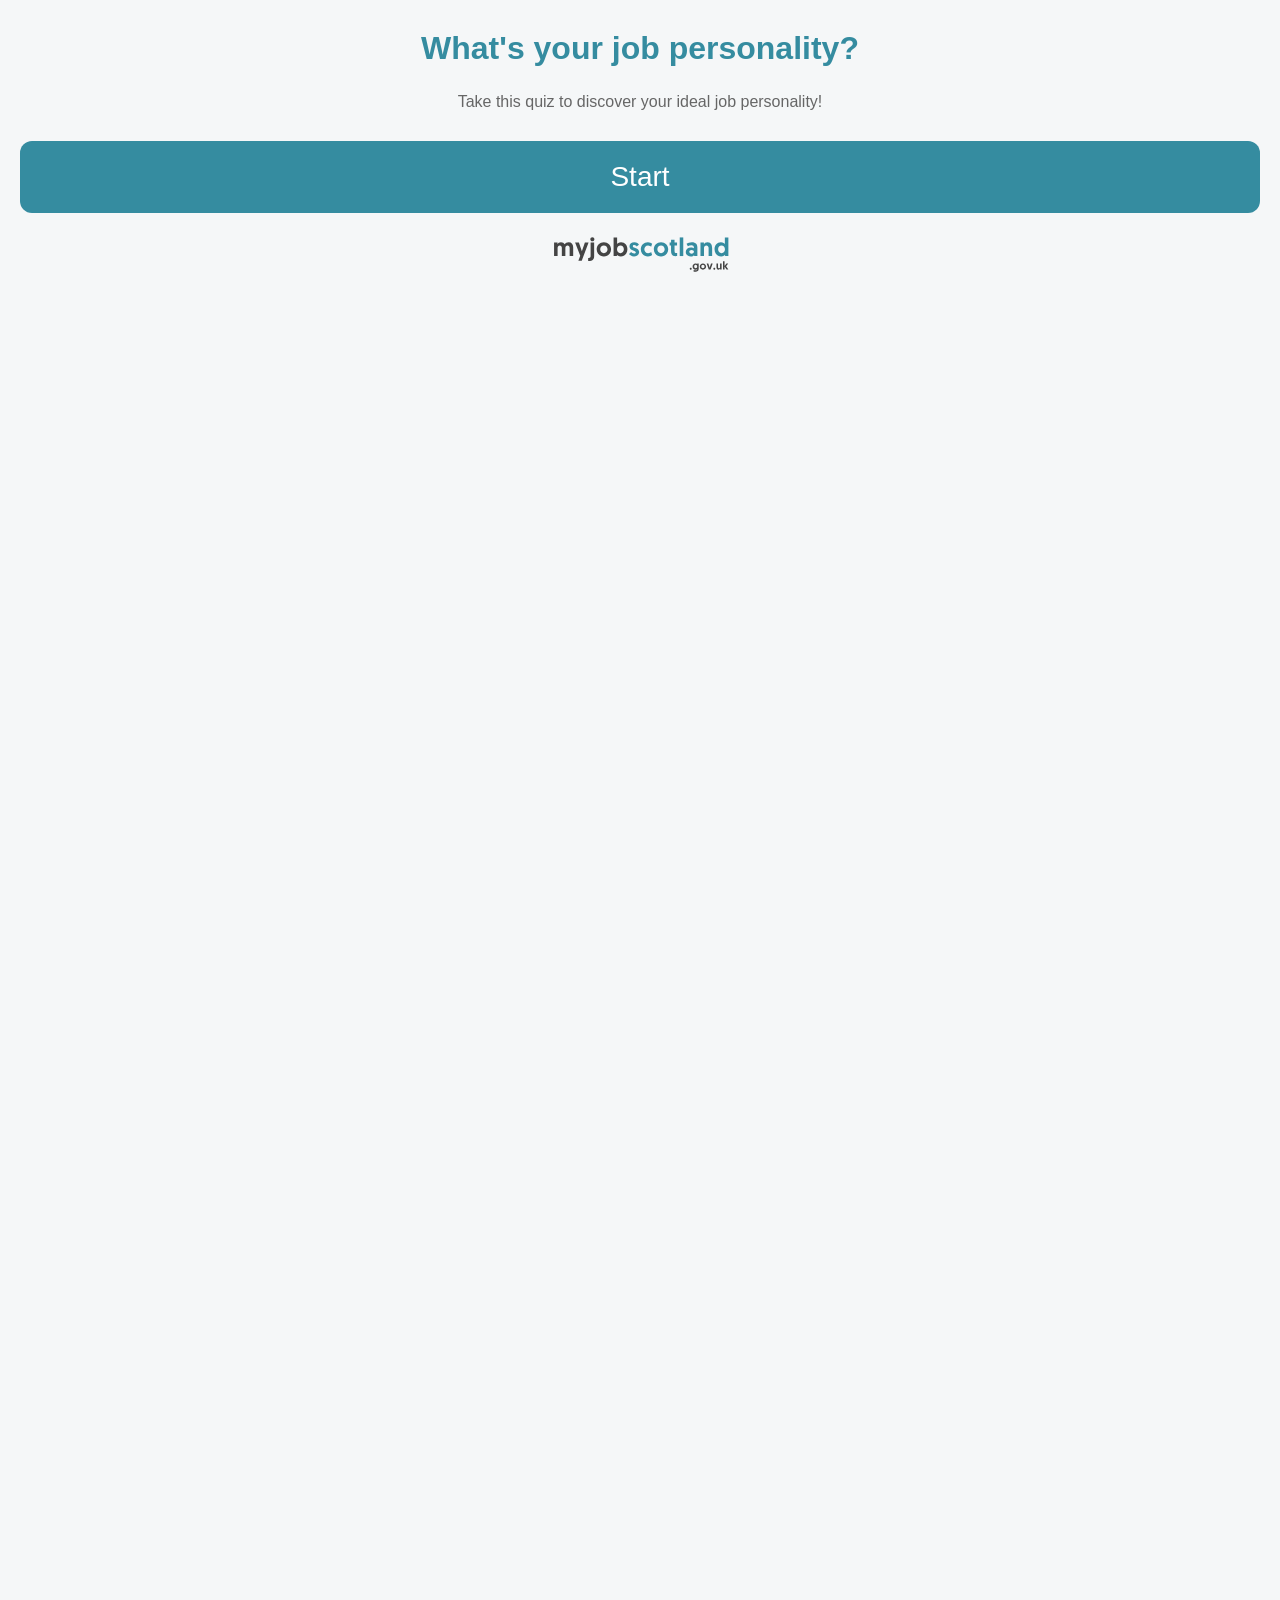
==== index.htm @ 9bcea046 "Update index.htm" ====
<!DOCTYPE html>
<html lang="en">
<head>
<meta charset="UTF-8">
<title>What's your job personality?</title>
<link rel="stylesheet" href="styles.css">
</head>

<body>

<div id="app">

  <!-- Start Screen -->
  <div id="startScreen" class="screen active">
    <h1>What's your job personality?</h1>
    <p class="description">Take this quiz to discover your ideal job personality!</p>
    <button class="bigButton" onclick="startQuiz()">Start</button>
    <!-- Logo at bottom -->
    <img src="images/myjobscotland-logo.svg" class="footerLogo" alt="myjobscotland Logo">
  </div>

  <!-- Question Screen -->
  <div id="questionScreen" class="screen">
    <div class="contentContainer">

      <div class="questionCard">
        <h2 id="questionText"></h2>

        <!-- Progress Bar -->
        <div id="progressContainer">
          <div id="progressBar"></div>
        </div>
        <div id="progress"></div>

        <!-- Answer buttons -->
        <div id="answers"></div>
      </div>

    </div>

    <!-- Logo at bottom -->
    <img src="images/myjobscotland-logo.svg" class="footerLogo" alt="myjobscotland Logo">
  </div>

  <!-- Loading Screen -->
  <div id="loadingScreen" class="screen">
    <h2>Calculating your result...</h2>
    <div class="spinner"></div>
    <!-- Logo at bottom -->
    <img src="images/myjobscotland-logo.svg" class="footerLogo" alt="myjobscotland Logo">
  </div>

<!-- Result Screen -->
<div id="resultScreen" class="screen">
  <div class="resultCard">
    <h2 id="resultTitle">Your job personality is:</h2>
    <img id="resultGif" src="" alt="Result GIF">
    <p class="instruction">
      Please pick up your information card for your personality type and then you can make your own mini figurine
    </p>
  </div>

  <!-- Restart button at bottom -->
  <button class="restartButton" onclick="restartQuiz()">Start again</button>

  <!-- Logo at bottom -->
  <img src="images/myjobscotland-logo.svg" class="footerLogo" alt="myjobscotland Logo">
</div>

</div>

<script src="script.js"></script>
</body>
</html>
---- styles.css ----
/* ===== Global Styles ===== */
body {
  font-family: Arial, Helvetica, sans-serif;
  background: #f5f7f8;
  margin: 0;
  text-align: center;
  min-height: 100vh;
  display: flex;
  flex-direction: column;
}

/* ===== Screen Containers ===== */
.screen {
  display: none;
  padding: 20px;
  min-height: 100vh;
  box-sizing: border-box;
  opacity: 0;
  transition: opacity 0.4s ease;
  flex-direction: column;
  justify-content: flex-start;
}

.screen.active {
  display: flex;
  opacity: 1;
}

/* ===== Headers ===== */
h1, h2 {
  color: #358ca0;
  margin: 10px 0;
}

/* ===== Start Page ===== */
#startScreen .footerLogo {
  max-width: 180px;
  margin: 20px auto 10px auto;
}

#startScreen p.description {
  font-size: 16px;
  color: #666;
  margin-bottom: 30px;
}

/* ===== Buttons ===== */
.bigButton, .restartButton {
  font-size: 28px;
  padding: 20px 40px;
  background: #358ca0;
  color: white;
  border: none;
  border-radius: 12px;
  cursor: pointer;
  transition: transform 0.2s, background-color 0.2s;
}

.bigButton:hover, .restartButton:hover {
  background-color: #2a7080;
  transform: scale(1.05);
}

.answerButton {
  display: block;
  width: 90%;
  margin: 12px auto;
  padding: 18px;
  font-size: 20px;
  border-radius: 10px;
  border: none;
  background: white;
  box-shadow: 0 2px 6px rgba(0,0,0,0.1);
  cursor: pointer;
  transition: background-color 0.2s, transform 0.2s;
}

.answerButton:hover {
  background: #e8f3f6;
  transform: scale(1.02);
}

/* ===== Progress ===== */
#progressContainer {
  width: 90%;
  height: 12px;
  background: #ddd;
  border-radius: 6px;
  margin: 10px auto 20px auto;
  overflow: hidden;
}

#progressBar {
  width: 0%;
  height: 100%;
  background: #358ca0;
  transition: width 0.5s ease;
  border-radius: 6px;
}

/* ===== Question Card Styling ===== */
.screen .contentContainer .questionCard {
  background: white;
  padding: 20px;
  border-radius: 16px;
  max-width: 90%;
  box-shadow: 0 6px 18px rgba(0,0,0,0.1);
  display: flex;
  flex-direction: column;
  align-items: center;
}

/* ===== Result Screen ===== */
#resultScreen {
  display: flex;
  flex-direction: column;
  align-items: center;
  justify-content: flex-start;
  min-height: 100vh;
  padding: 20px;
  box-sizing: border-box;
}

.resultCard {
  background: white;
  padding: 30px;
  border-radius: 16px;
  box-shadow: 0 6px 18px rgba(0,0,0,0.15);
  display: flex;
  flex-direction: column;
  align-items: center;
  text-align: center;
  max-width: 90%;
  margin-bottom: 20px;
}

.resultCard img {
  max-width: 90%;
  width: 300px;
  margin-top: 15px;
  display: block;
}

.resultCard p.instruction {
  font-size: 16px;
  color: #666;
  margin-top: 15px;
}

/* Maintain the restart button at bottom */
#resultScreen .restartButton {
  margin-top: auto;
  padding: 15px 30px;
  font-size: 18px;
  background-color: #358ca0;
  color: white;
  border: none;
  border-radius: 8px;
  cursor: pointer;
}

#resultScreen .restartButton:hover {
  background-color: #2a7080;
}

/* ===== Spinner ===== */
.spinner {
  margin: 40px auto;
  width: 80px;
  height: 80px;
  border: 8px solid #e0e0e0;
  border-top: 8px solid #358ca0;
  border-radius: 50%;
  animation: spin 1s linear infinite;
}

@keyframes spin {
  0% { transform: rotate(0deg); }
  100% { transform: rotate(360deg); }
}

/* ===== Logo at bottom of every page ===== */
.footerLogo {
  max-width: 120px;
  margin: 20px auto 10px auto;
}

/* ===== Make quiz content fill screen nicely ===== */
.screen .contentContainer {
  flex-grow: 1;
  display: flex;
  flex-direction: column;
  justify-content: center;
  align-items: center;
  width: 100%;
}

/* ===== Optional enhancements ===== */
.screen .contentContainer .cardShadow {
  box-shadow: 0 6px 18px rgba(0,0,0,0.1);
  border-radius: 16px;
}
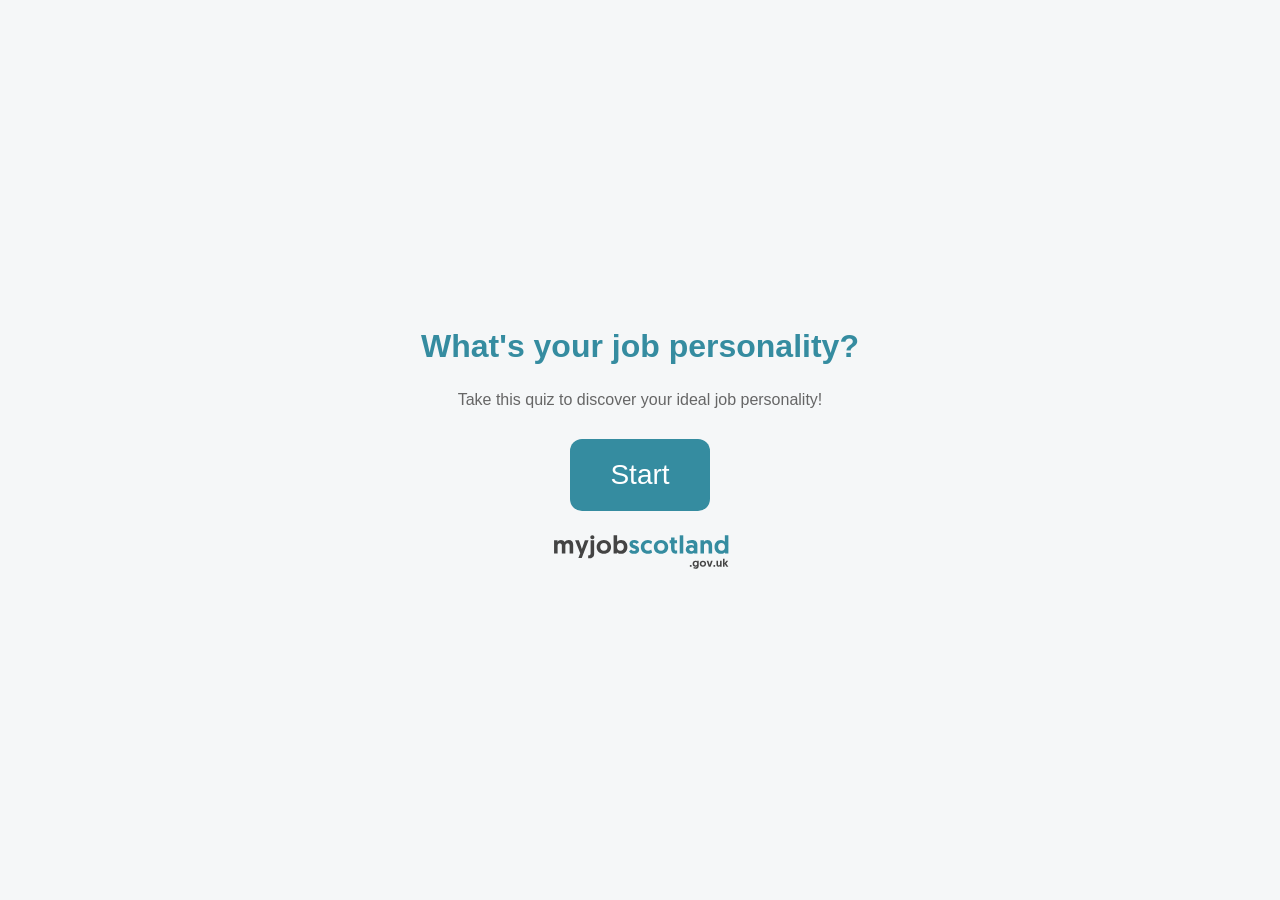
==== commit 13d8366a: "Move Progress tracker" ====
--- a/index.htm
+++ b/index.htm
@@ -23,20 +23,23 @@
   <div id="questionScreen" class="screen">
     <div class="contentContainer">
 
-      <div class="questionCard">
-        <h2 id="questionText"></h2>
+<div class="questionCard">
 
-        <!-- Progress Bar -->
-        <div id="progressContainer">
-          <div id="progressBar"></div>
-        </div>
-        <div id="progress"></div>
+  <!-- Progress bar -->
+  <div id="progressContainer">
+    <div id="progressBar"></div>
+  </div>
 
-        <!-- Answer buttons -->
-        <div id="answers"></div>
-      </div>
+  <!-- Question tracker -->
+  <div id="progress"></div>
 
-    </div>
+  <!-- Question text -->
+  <h2 id="questionText"></h2>
+
+  <!-- Answer buttons -->
+  <div id="answers"></div>
+
+</div>
 
     <!-- Logo at bottom -->
     <img src="images/myjobscotland-logo.svg" class="footerLogo" alt="myjobscotland Logo">
@@ -73,3 +76,4 @@
 </body>
 </html>
 
+
--- a/styles.css
+++ b/styles.css
@@ -18,7 +18,8 @@
   opacity: 0;
   transition: opacity 0.4s ease;
   flex-direction: column;
-  justify-content: flex-start;
+  justify-content: center;   /* ✅ center vertically */
+  align-items: center;       /* ✅ center horizontally */
 }
 
 .screen.active {
@@ -200,3 +201,4 @@
   box-shadow: 0 6px 18px rgba(0,0,0,0.1);
   border-radius: 16px;
 }
+
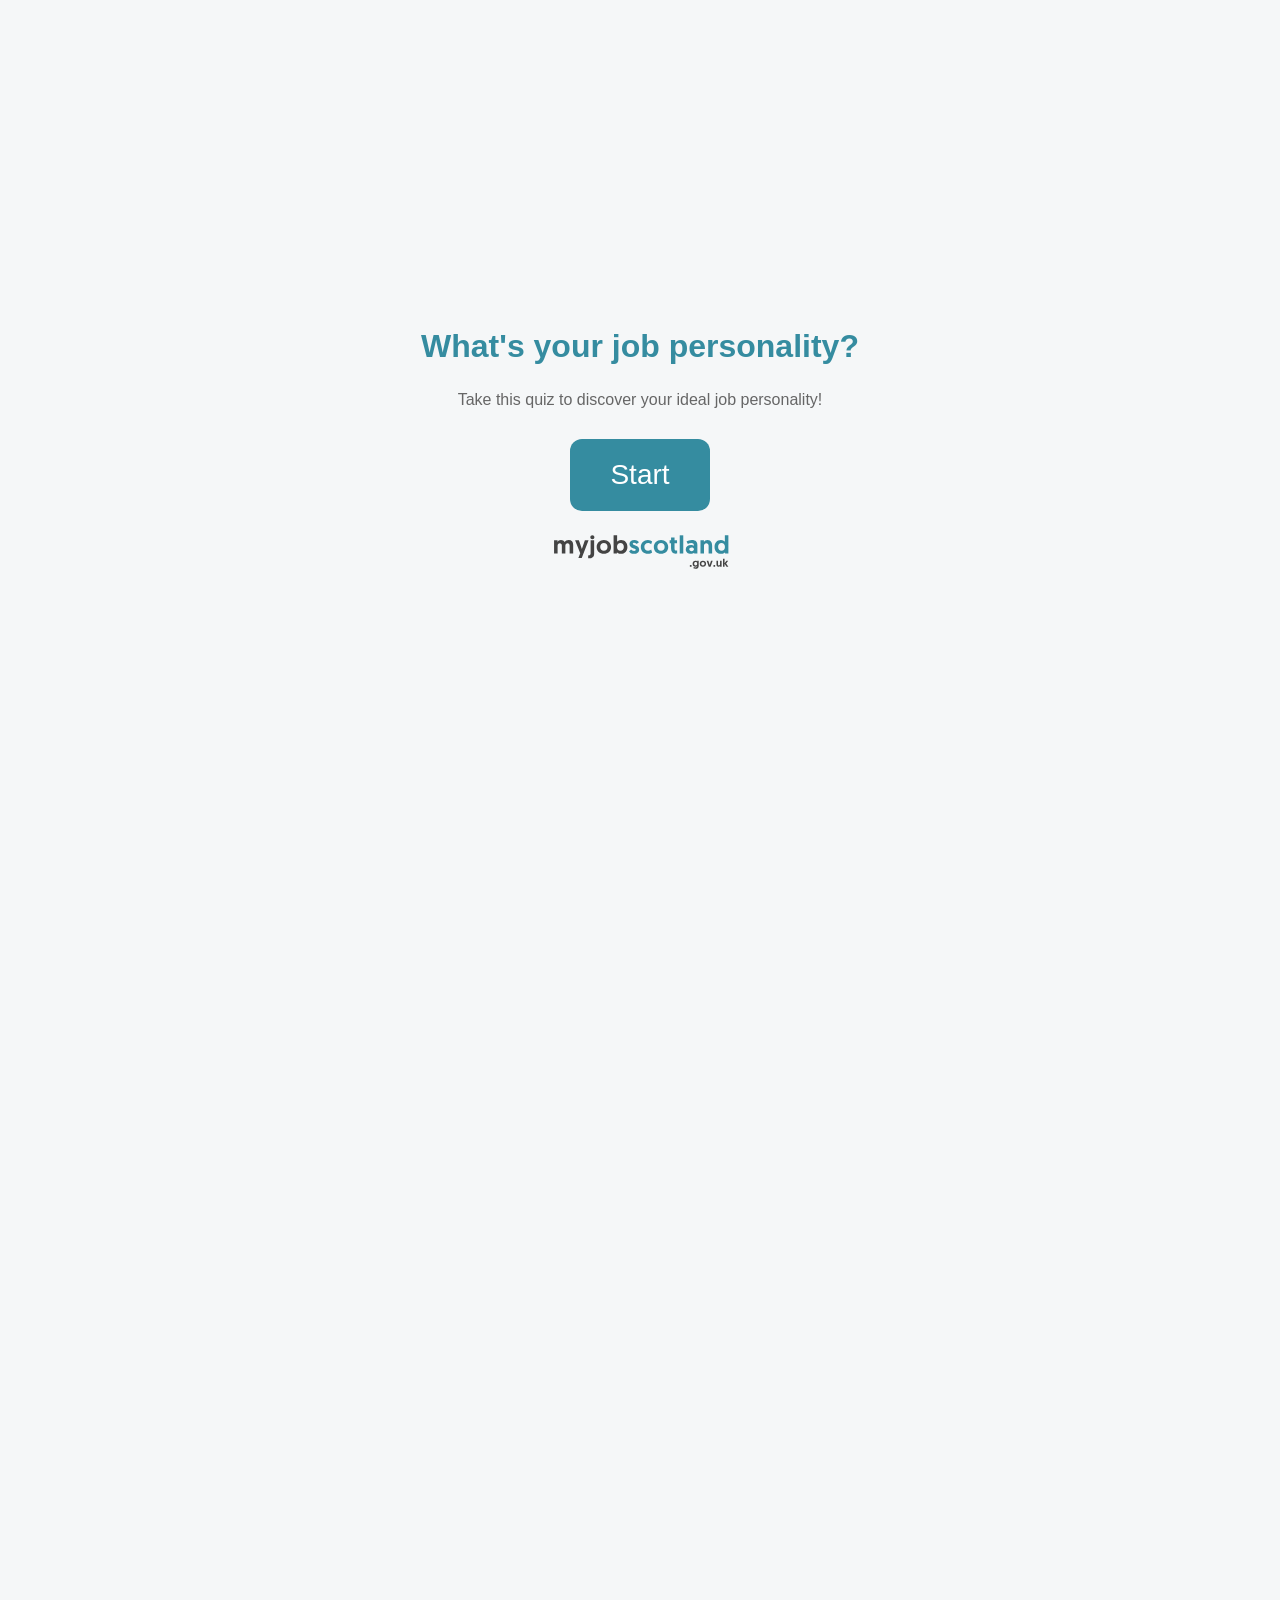
==== commit 32acfdf3: "fix html" ====
--- a/index.htm
+++ b/index.htm
@@ -15,60 +15,52 @@
     <h1>What's your job personality?</h1>
     <p class="description">Take this quiz to discover your ideal job personality!</p>
     <button class="bigButton" onclick="startQuiz()">Start</button>
-    <!-- Logo at bottom -->
     <img src="images/myjobscotland-logo.svg" class="footerLogo" alt="myjobscotland Logo">
   </div>
 
   <!-- Question Screen -->
   <div id="questionScreen" class="screen">
     <div class="contentContainer">
+      <div class="questionCard">
 
-<div class="questionCard">
+        <div id="progressContainer">
+          <div id="progressBar"></div>
+        </div>
 
-  <!-- Progress bar -->
-  <div id="progressContainer">
-    <div id="progressBar"></div>
-  </div>
+        <div id="progress"></div>
 
-  <!-- Question tracker -->
-  <div id="progress"></div>
+        <h2 id="questionText"></h2>
 
-  <!-- Question text -->
-  <h2 id="questionText"></h2>
+        <div id="answers"></div>
 
-  <!-- Answer buttons -->
-  <div id="answers"></div>
+      </div>
+    </div>
 
-</div>
-
-    <!-- Logo at bottom -->
     <img src="images/myjobscotland-logo.svg" class="footerLogo" alt="myjobscotland Logo">
-  </div>
+  </div> <!-- ✅ THIS WAS MISSING -->
 
   <!-- Loading Screen -->
   <div id="loadingScreen" class="screen">
     <h2>Calculating your result...</h2>
     <div class="spinner"></div>
-    <!-- Logo at bottom -->
     <img src="images/myjobscotland-logo.svg" class="footerLogo" alt="myjobscotland Logo">
   </div>
 
-<!-- Result Screen -->
-<div id="resultScreen" class="screen">
-  <div class="resultCard">
-    <h2 id="resultTitle">Your job personality is:</h2>
-    <img id="resultGif" src="" alt="Result GIF">
-    <p class="instruction">
-      Please pick up your information card for your personality type and then you can make your own mini figurine
-    </p>
+  <!-- Result Screen -->
+  <div id="resultScreen" class="screen">
+    <div class="resultCard">
+      <h2 id="resultTitle"></h2>
+      <img id="resultGif" src="" alt="Result GIF">
+      <p class="instruction">
+        Please collect your personality information card.  
+        Once you have it, you can move on to build your mini figurine.
+      </p>
+    </div>
+
+    <button class="restartButton" onclick="restartQuiz()">Start again</button>
+
+    <img src="images/myjobscotland-logo.svg" class="footerLogo" alt="myjobscotland Logo">
   </div>
-
-  <!-- Restart button at bottom -->
-  <button class="restartButton" onclick="restartQuiz()">Start again</button>
-
-  <!-- Logo at bottom -->
-  <img src="images/myjobscotland-logo.svg" class="footerLogo" alt="myjobscotland Logo">
-</div>
 
 </div>
 
@@ -77,3 +69,4 @@
 </html>
 
 
+
--- a/styles.css
+++ b/styles.css
@@ -104,6 +104,7 @@
   background: white;
   padding: 20px;
   border-radius: 16px;
+  width: 600px;          /* ✅ fixed width */
   max-width: 90%;
   box-shadow: 0 6px 18px rgba(0,0,0,0.1);
   display: flex;
@@ -148,20 +149,16 @@
   margin-top: 15px;
 }
 
-/* Maintain the restart button at bottom */
+#resultScreen {
+  display: flex;
+  flex-direction: column;
+  align-items: center;
+  justify-content: center; /* centre everything */
+}
+
 #resultScreen .restartButton {
-  margin-top: auto;
-  padding: 15px 30px;
-  font-size: 18px;
-  background-color: #358ca0;
-  color: white;
-  border: none;
-  border-radius: 8px;
-  cursor: pointer;
-}
-
-#resultScreen .restartButton:hover {
-  background-color: #2a7080;
+  margin-top: 25px; /* sits under result card */
+  font-size: 20px;
 }
 
 /* ===== Spinner ===== */
@@ -202,3 +199,5 @@
   border-radius: 16px;
 }
 
+
+
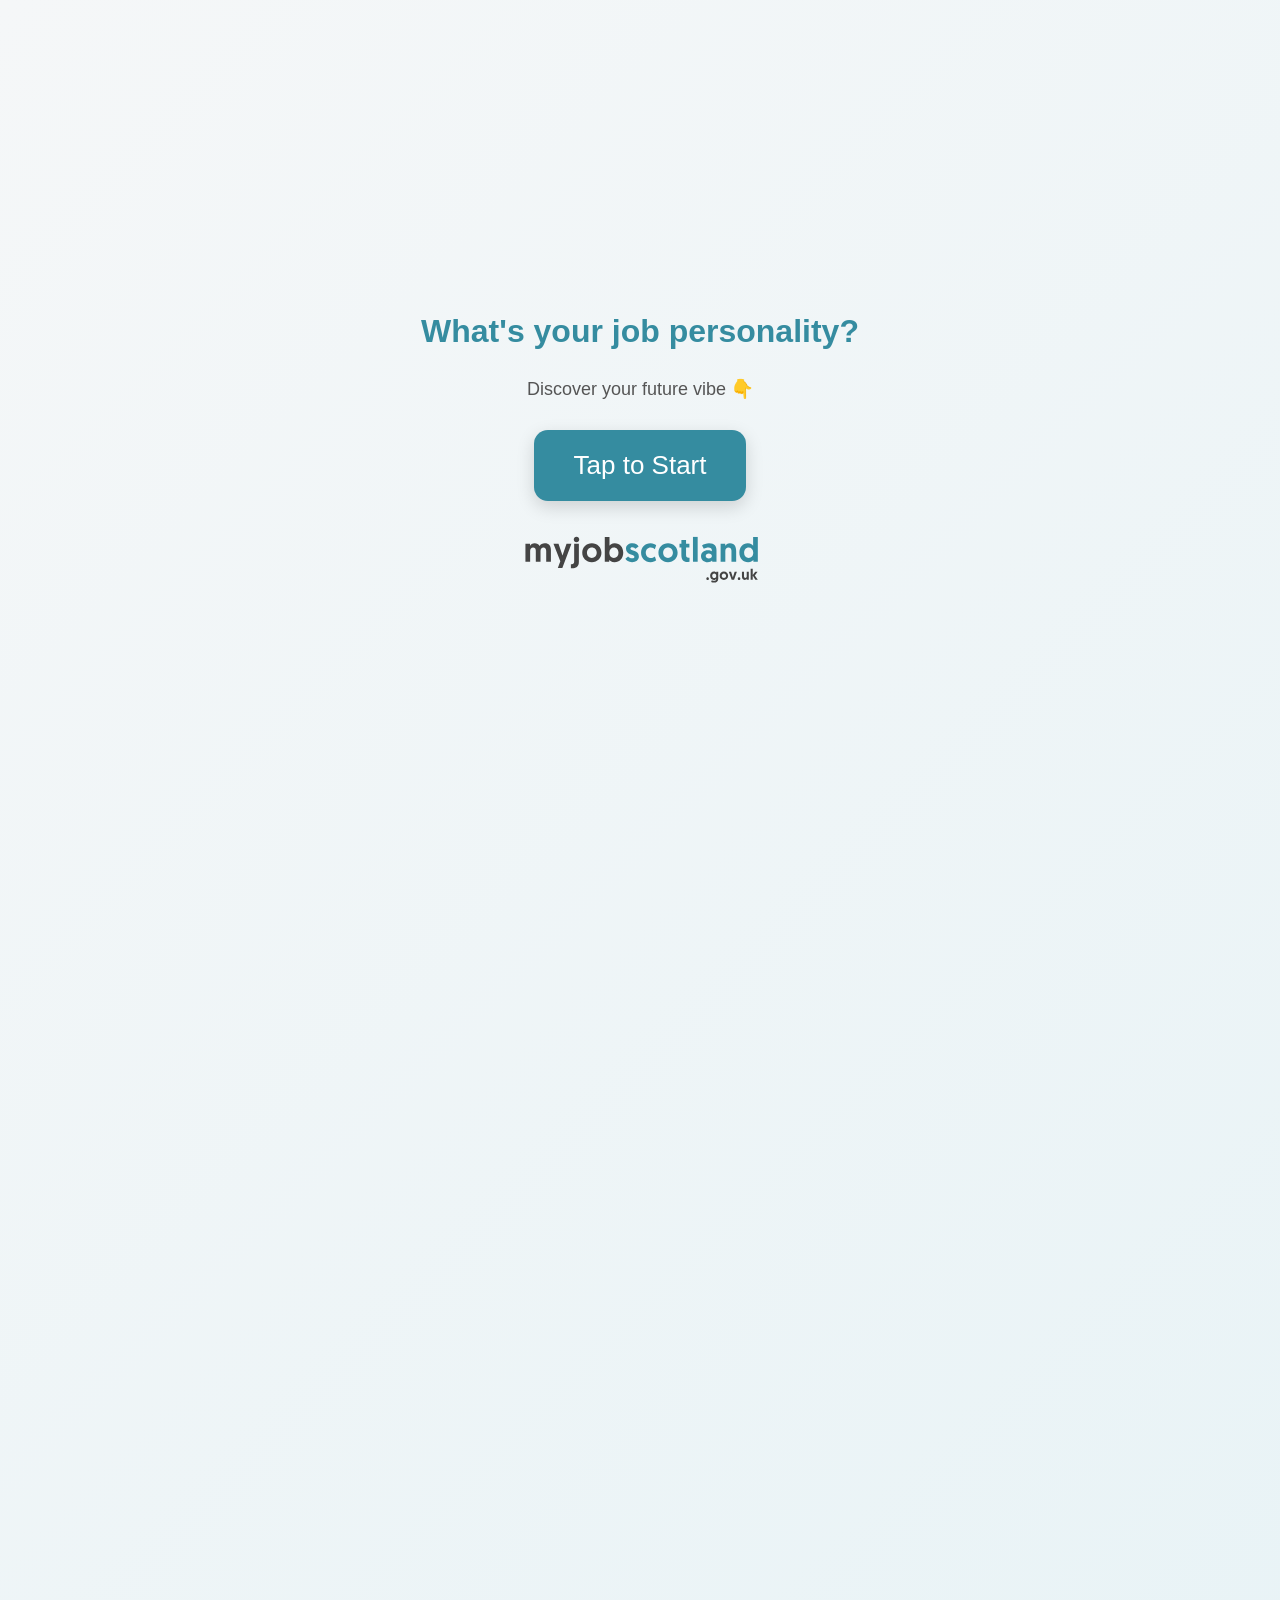
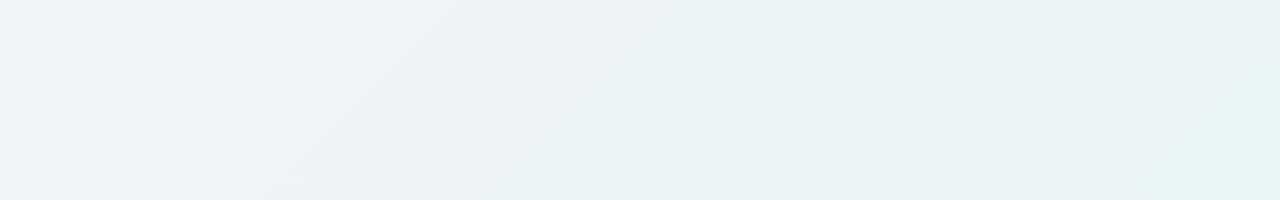
==== commit 4c7e460b: "Update index.htm" ====
--- a/index.htm
+++ b/index.htm
@@ -11,12 +11,12 @@
 <div id="app">
 
   <!-- Start Screen -->
-  <div id="startScreen" class="screen active">
-    <h1>What's your job personality?</h1>
-    <p class="description">Take this quiz to discover your ideal job personality!</p>
-    <button class="bigButton" onclick="startQuiz()">Start</button>
-    <img src="images/myjobscotland-logo.svg" class="footerLogo" alt="myjobscotland Logo">
-  </div>
+<div id="startScreen" class="screen active">
+  <h1>What's your job personality?</h1>
+  <p class="description">Discover your future vibe 👇</p>
+  <button class="bigButton pulse" onclick="startQuiz()">Tap to Start</button>
+  <img src="images/myjobscotland-logo.svg" class="footerLogo">
+</div>
 
   <!-- Question Screen -->
   <div id="questionScreen" class="screen">
@@ -70,3 +70,4 @@
 
 
 
+
--- a/styles.css
+++ b/styles.css
@@ -1,12 +1,13 @@
 /* ===== Global Styles ===== */
 body {
   font-family: Arial, Helvetica, sans-serif;
-  background: #f5f7f8;
+  background: linear-gradient(135deg, #f5f7f8 0%, #e8f3f6 100%);
   margin: 0;
   text-align: center;
   min-height: 100vh;
   display: flex;
   flex-direction: column;
+  overflow-x: hidden;
 }
 
 /* ===== Screen Containers ===== */
@@ -18,8 +19,8 @@
   opacity: 0;
   transition: opacity 0.4s ease;
   flex-direction: column;
-  justify-content: center;   /* ✅ center vertically */
-  align-items: center;       /* ✅ center horizontally */
+  justify-content: center;
+  align-items: center;
 }
 
 .screen.active {
@@ -34,51 +35,72 @@
 }
 
 /* ===== Start Page ===== */
-#startScreen .footerLogo {
-  max-width: 180px;
-  margin: 20px auto 10px auto;
-}
-
 #startScreen p.description {
-  font-size: 16px;
-  color: #666;
+  font-size: 18px;
+  color: #555;
   margin-bottom: 30px;
 }
 
 /* ===== Buttons ===== */
 .bigButton, .restartButton {
-  font-size: 28px;
+  font-size: 26px;
   padding: 20px 40px;
   background: #358ca0;
   color: white;
   border: none;
-  border-radius: 12px;
+  border-radius: 14px;
   cursor: pointer;
-  transition: transform 0.2s, background-color 0.2s;
+  transition: all 0.2s ease;
+  box-shadow: 0 6px 18px rgba(0,0,0,0.15);
 }
 
 .bigButton:hover, .restartButton:hover {
   background-color: #2a7080;
-  transform: scale(1.05);
-}
-
+  transform: scale(1.06);
+}
+
+.bigButton:active, .restartButton:active {
+  transform: scale(0.96);
+}
+
+/* ===== Pulse Animation (Start Button) ===== */
+.pulse {
+  animation: pulse 1.6s infinite;
+}
+
+@keyframes pulse {
+  0% { transform: scale(1); }
+  50% { transform: scale(1.08); }
+  100% { transform: scale(1); }
+}
+
+/* ===== Answer Buttons ===== */
 .answerButton {
-  display: block;
-  width: 90%;
-  margin: 12px auto;
-  padding: 18px;
+  width: 100%;
+  margin: 14px 0;
+  padding: 22px;
   font-size: 20px;
-  border-radius: 10px;
+  border-radius: 16px;
   border: none;
   background: white;
-  box-shadow: 0 2px 6px rgba(0,0,0,0.1);
   cursor: pointer;
-  transition: background-color 0.2s, transform 0.2s;
+  transition: all 0.18s ease;
+  box-shadow: 0 6px 14px rgba(0,0,0,0.08);
 }
 
 .answerButton:hover {
-  background: #e8f3f6;
-  transform: scale(1.02);
+  background: #358ca0;
+  color: white;
+  transform: scale(1.04);
+}
+
+.answerButton:active {
+  transform: scale(0.97);
+}
+
+/* ===== Answers Container ===== */
+#answers {
+  width: 100%;
 }
 
 /* ===== Progress ===== */
@@ -94,22 +116,23 @@
 #progressBar {
   width: 0%;
   height: 100%;
-  background: #358ca0;
-  transition: width 0.5s ease;
+  background: linear-gradient(90deg, #358ca0, #4fd1e0);
+  transition: width 0.4s ease;
   border-radius: 6px;
 }
 
 /* ===== Question Card Styling ===== */
 .screen .contentContainer .questionCard {
   background: white;
-  padding: 20px;
-  border-radius: 16px;
-  width: 600px;          /* ✅ fixed width */
-  max-width: 90%;
-  box-shadow: 0 6px 18px rgba(0,0,0,0.1);
-  display: flex;
-  flex-direction: column;
-  align-items: center;
+  padding: 30px;
+  border-radius: 18px;
+  width: 600px;
+  max-width: 92%;
+  box-shadow: 0 8px 24px rgba(0,0,0,0.12);
+  display: flex;
+  flex-direction: column;
+  align-items: center;
+  animation: fadeInUp 0.4s ease;
 }
 
 /* ===== Result Screen ===== */
@@ -117,28 +140,30 @@
   display: flex;
   flex-direction: column;
   align-items: center;
-  justify-content: flex-start;
-  min-height: 100vh;
-  padding: 20px;
-  box-sizing: border-box;
+  justify-content: center;
 }
 
 .resultCard {
   background: white;
-  padding: 30px;
-  border-radius: 16px;
-  box-shadow: 0 6px 18px rgba(0,0,0,0.15);
+  padding: 35px;
+  border-radius: 20px;
+  box-shadow: 0 8px 26px rgba(0,0,0,0.15);
   display: flex;
   flex-direction: column;
   align-items: center;
   text-align: center;
   max-width: 90%;
   margin-bottom: 20px;
+  transition: transform 0.3s ease;
+}
+
+.resultCard:hover {
+  transform: translateY(-4px);
 }
 
 .resultCard img {
   max-width: 90%;
-  width: 300px;
+  width: 320px;
   margin-top: 15px;
   display: block;
 }
@@ -149,15 +174,8 @@
   margin-top: 15px;
 }
 
-#resultScreen {
-  display: flex;
-  flex-direction: column;
-  align-items: center;
-  justify-content: center; /* centre everything */
-}
-
 #resultScreen .restartButton {
-  margin-top: 25px; /* sits under result card */
+  margin-top: 25px;
   font-size: 20px;
 }
 
@@ -177,13 +195,14 @@
   100% { transform: rotate(360deg); }
 }
 
-/* ===== Logo at bottom of every page ===== */
+/* ===== Logo ===== */
 .footerLogo {
-  max-width: 120px;
-  margin: 20px auto 10px auto;
-}
-
-/* ===== Make quiz content fill screen nicely ===== */
+  max-width: 240px;
+  width: 100%;
+  margin: 30px auto 10px auto;
+}
+
+/* ===== Content Container ===== */
 .screen .contentContainer {
   flex-grow: 1;
   display: flex;
@@ -193,11 +212,37 @@
   width: 100%;
 }
 
-/* ===== Optional enhancements ===== */
-.screen .contentContainer .cardShadow {
-  box-shadow: 0 6px 18px rgba(0,0,0,0.1);
-  border-radius: 16px;
-}
-
-
-
+/* ===== Confetti ===== */
+.confetti {
+  position: fixed;
+  top: -10px;
+  width: 8px;
+  height: 14px;
+  opacity: 0.8;
+  animation: fall linear forwards;
+}
+
+@keyframes fall {
+  to {
+    transform: translateY(100vh) rotate(720deg);
+  }
+}
+
+/* ===== Subtle Entrance Animation ===== */
+@keyframes fadeInUp {
+  from {
+    opacity: 0;
+    transform: translateY(15px);
+  }
+  to {
+    opacity: 1;
+    transform: translateY(0);
+  }
+}
+
+
+
+
+
+
+
